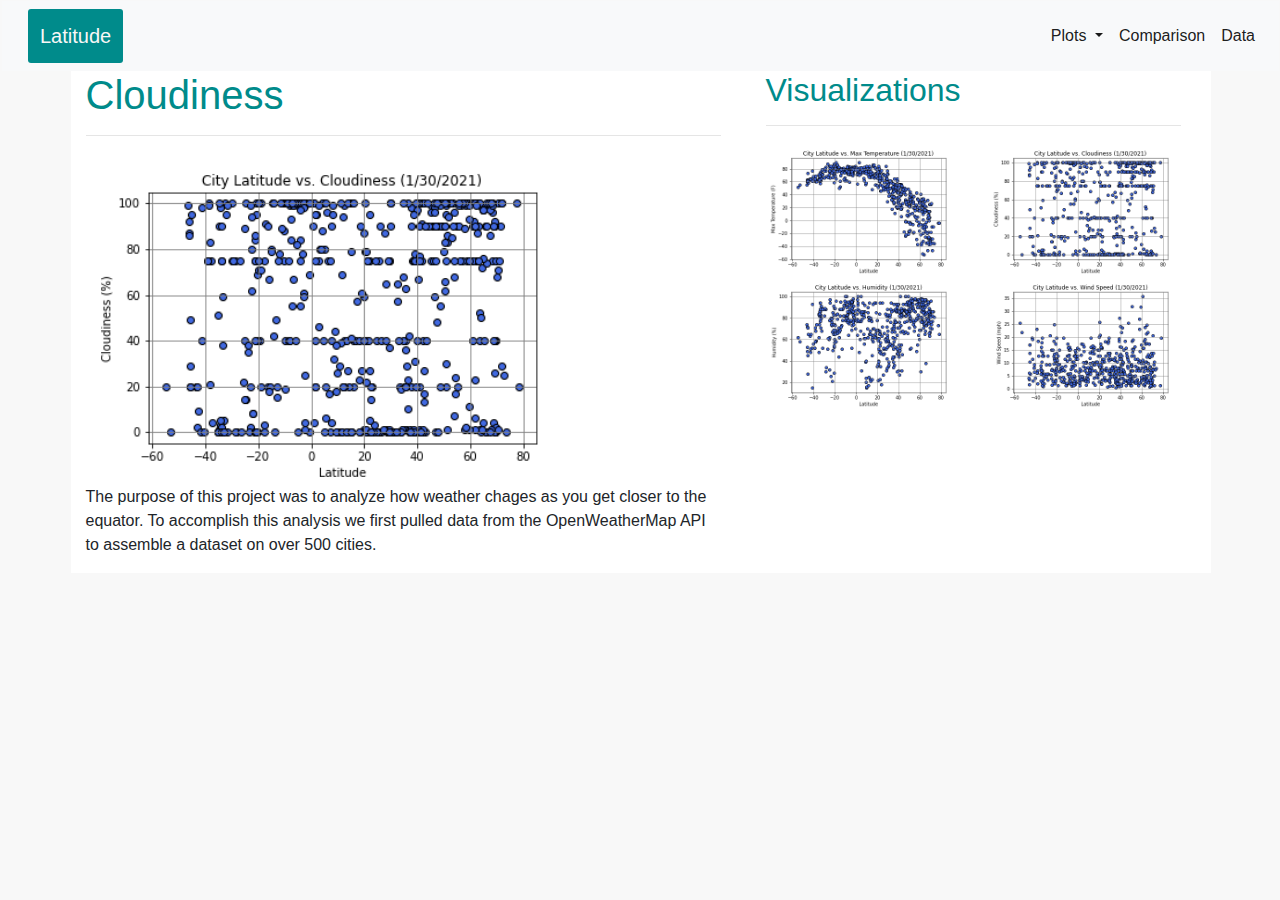
==== cloudiness.html @ e4867ff2 "updated all html files with bootstrap grid" ====
<!DOCTYPE html>
<html lang="en-us">

    <head>

        <meta charset="UTF-8">
        <title>Cloudiness</title>
      
        <!-- Bring in our bootstrap stylesheet -->
        <link rel="stylesheet" href="https://stackpath.bootstrapcdn.com/bootstrap/4.3.1/css/bootstrap.min.css" integrity="sha384-ggOyR0iXCbMQv3Xipma34MD+dH/1fQ784/j6cY/iJTQUOhcWr7x9JvoRxT2MZw1T" crossorigin="anonymous">
      
        <link rel="stylesheet" href="style.css">
    </head>


    <body>

        <nav class="navbar navbar-expand-lg navbar-light bg-light">
            <ul class="nav nav-pills">
            <a class="navbar-brand" href="http://127.0.0.1:5501/index.html">Latitude</a>
            <button class="navbar-toggler" type="button" data-toggle="collapse" data-target="#navbarSupportedContent" aria-controls="navbarSupportedContent" aria-expanded="false" aria-label="Toggle navigation">
              <span class="navbar-toggler-icon"></span>
            </button>
            </ul>
            <div class="collapse navbar-collapse" id="navbarSupportedContent">
              <ul class="navbar-nav ml-auto">
                
                <li class="nav-item dropdown active">
                  <a class="nav-link dropdown-toggle" href="#" id="navbarDropdown" role="button" data-toggle="dropdown" aria-haspopup="true" aria-expanded="false">
                    Plots
                  </a>
                  <div class="dropdown-menu" aria-labelledby="navbarDropdown">
                    <a class="dropdown-item" href="http://127.0.0.1:5501/max_temp.html">Max Temperature</a>
                    <a class="dropdown-item" href="http://127.0.0.1:5501/humidity.html">Humidity</a>
                    <a class="dropdown-item" href="http://127.0.0.1:5501/cloudiness.html">Cloudiness</a>
                    <a class="dropdown-item" href="http://127.0.0.1:5501/windspeed.html">Wind Speed</a>
                    <div class="dropdown-divider"></div>
                    <a class="dropdown-item" href="http://127.0.0.1:5501/Comparison.html">Comparison</a>
                    <div class="dropdown-divider"></div>
                    <a class="dropdown-item" href="http://127.0.0.1:5501/data.html">Data</a>
                  </div>
                </li>
                <li class="nav-item active">
                  <a class="nav-link" href="http://127.0.0.1:5501/Comparison.html">Comparison <span class="sr-only">(current)</span></a>
                </li>
                <li class="nav-item active">
                  <a class="nav-link" href="http://127.0.0.1:5501/data.html">Data</a>
                </li>
              </ul>
            </div>
          </nav>


        <!-- Creates the Overall Grid -->
        <div class="container">
            <!-- First Row -->
            <div class="row">

                <!-- First of two columns -->
                    <div class="col-md-7">
                        <h1>Cloudiness</h1>
                        <hr>
                        <img width= "500" src="Resources/Visualizations/Lat_vs_cloudiness.png"></a>
            
                        <p>The purpose of this project was to analyze how weather chages as you get closer to the equator. To accomplish this analysis we first pulled data from the OpenWeatherMap API to assemble a dataset on over 500 cities.</p>
                    </div>    
                
                <!-- Second of two columns -->
                <div class="col-md-5">

                    <!-- Creates the Grid inside the Grid -->
                    <div class="container">
                    <h2>Visualizations</h2>
                    <hr>
                        <!-- First Row Inside Grid -->
                        <div class="row">
                            <!-- First of two columns -->
                            <div class="col-sm-6">
                            <a href="http://127.0.0.1:5501/max_temp.html"><img width= "200" src="Resources/Visualizations/Lat_vs_temp.png" alt="Max Temperature"></a>
                            <a href="http://127.0.0.1:5501/humidity.html"><img width= "200" src="Resources/Visualizations/Lat_vs_humidity.png" alt="Humidity"></a>
                            </div>
                            <!-- Second of two columns -->
                            <div class="col-sm-6">
                            <a href="http://127.0.0.1:5501/cloudiness.html"><img width= "200" src="Resources/Visualizations/Lat_vs_cloudiness.png" alt="Cloudiness"></a>
                            <a href="http://127.0.0.1:5501/windspeed.html"><img width= "200" src="Resources/Visualizations/Lat_vs_windspeed.png" alt="Wind Speed"></a>
                            </div>
                        </div>
                    </div>
                </div>
            </div>
        </div>
        
    <script src="https://code.jquery.com/jquery-3.3.1.slim.min.js" integrity="sha384-q8i/X+965DzO0rT7abK41JStQIAqVgRVzpbzo5smXKp4YfRvH+8abtTE1Pi6jizo" crossorigin="anonymous"></script>
    <script src="https://cdnjs.cloudflare.com/ajax/libs/popper.js/1.14.7/umd/popper.min.js" integrity="sha384-UO2eT0CpHqdSJQ6hJty5KVphtPhzWj9WO1clHTMGa3JDZwrnQq4sF86dIHNDz0W1" crossorigin="anonymous"></script>
    <script src="https://stackpath.bootstrapcdn.com/bootstrap/4.3.1/js/bootstrap.min.js" integrity="sha384-JjSmVgyd0p3pXB1rRibZUAYoIIy6OrQ6VrjIEaFf/nJGzIxFDsf4x0xIM+B07jRM" crossorigin="anonymous"></script>
        
        
    </body>
</html>
---- style.css ----
h1 {
    color:darkcyan
}

h2 {
    color:darkcyan
}

h3 {
    color: darkcyan;
    text-align: center;
}

.navbar-light .navbar-nav .active>.nav-link {
    text-align: end;
}

.navbar-light .navbar-brand {
    color: rgb(248, 247, 246);
}
.navbar {
    background: rgb(255, 255, 255);
  }

.navbar-brand {
    display: inline-block;
    padding: 12px;
    margin-right: 10px;
    margin-left: 10px;
    cursor: pointer;
    border-radius: 3px;
    background-color:darkcyan;
}

body {
    background: #f1f1f181;
    padding: 1px;
    margin-left:1px;
  }

.container {
    background-color:rgb(255, 255, 255);
}

.navbar-nav .me-auto{
    margin-right: auto!important;
}
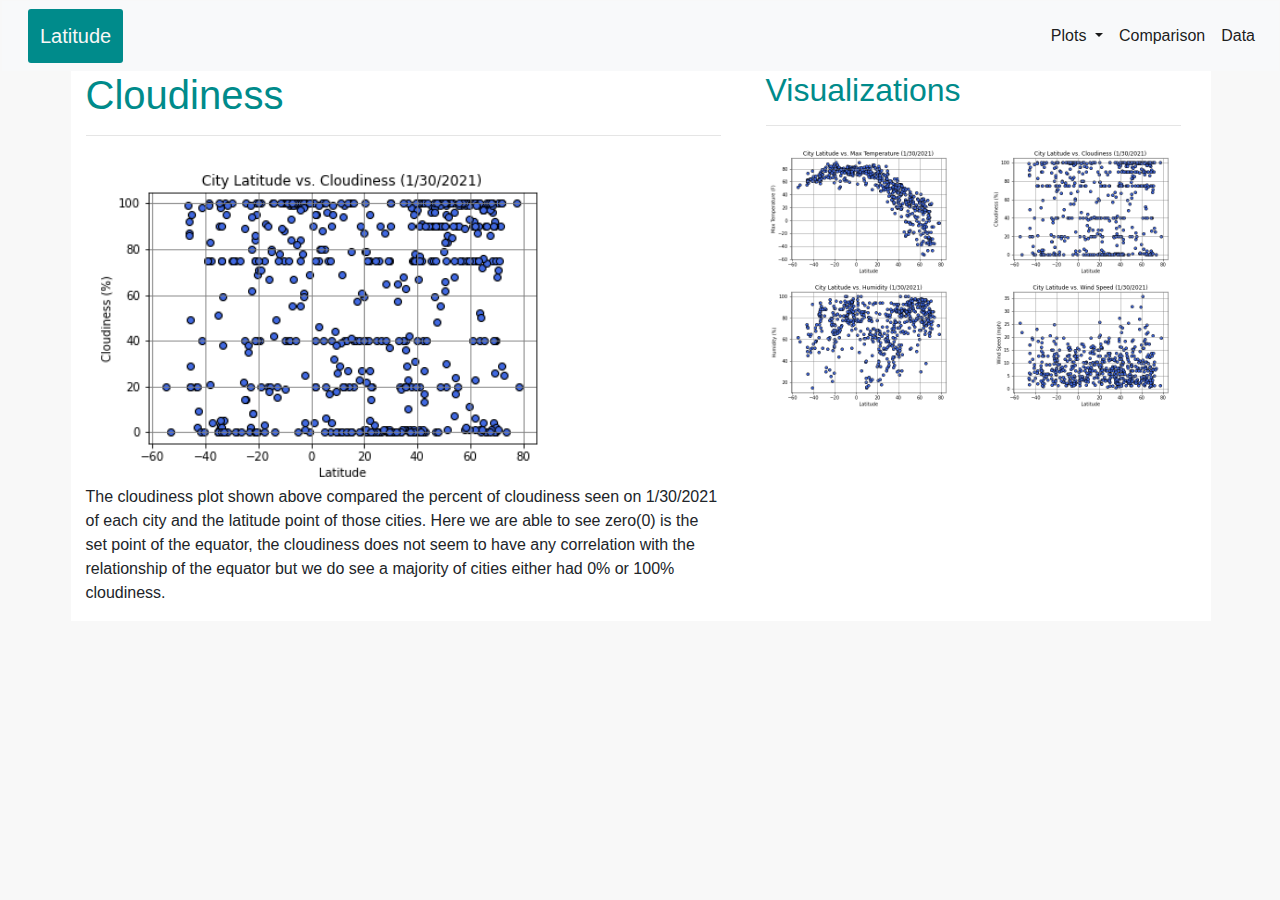
==== commit 756c8bbf: "updated links" ====
--- a/cloudiness.html
+++ b/cloudiness.html
@@ -17,7 +17,7 @@
 
         <nav class="navbar navbar-expand-lg navbar-light bg-light">
             <ul class="nav nav-pills">
-            <a class="navbar-brand" href="http://127.0.0.1:5501/index.html">Latitude</a>
+            <a class="navbar-brand" href="index.html">Latitude</a>
             <button class="navbar-toggler" type="button" data-toggle="collapse" data-target="#navbarSupportedContent" aria-controls="navbarSupportedContent" aria-expanded="false" aria-label="Toggle navigation">
               <span class="navbar-toggler-icon"></span>
             </button>
@@ -30,21 +30,21 @@
                     Plots
                   </a>
                   <div class="dropdown-menu" aria-labelledby="navbarDropdown">
-                    <a class="dropdown-item" href="http://127.0.0.1:5501/max_temp.html">Max Temperature</a>
-                    <a class="dropdown-item" href="http://127.0.0.1:5501/humidity.html">Humidity</a>
-                    <a class="dropdown-item" href="http://127.0.0.1:5501/cloudiness.html">Cloudiness</a>
-                    <a class="dropdown-item" href="http://127.0.0.1:5501/windspeed.html">Wind Speed</a>
+                    <a class="dropdown-item" href="max_temp.html">Max Temperature</a>
+                    <a class="dropdown-item" href="humidity.html">Humidity</a>
+                    <a class="dropdown-item" href="cloudiness.html">Cloudiness</a>
+                    <a class="dropdown-item" href="windspeed.html">Wind Speed</a>
                     <div class="dropdown-divider"></div>
-                    <a class="dropdown-item" href="http://127.0.0.1:5501/Comparison.html">Comparison</a>
+                    <a class="dropdown-item" href="Comparison.html">Comparison</a>
                     <div class="dropdown-divider"></div>
-                    <a class="dropdown-item" href="http://127.0.0.1:5501/data.html">Data</a>
+                    <a class="dropdown-item" href="data.html">Data</a>
                   </div>
                 </li>
                 <li class="nav-item active">
-                  <a class="nav-link" href="http://127.0.0.1:5501/Comparison.html">Comparison <span class="sr-only">(current)</span></a>
+                  <a class="nav-link" href="Comparison.html">Comparison <span class="sr-only">(current)</span></a>
                 </li>
                 <li class="nav-item active">
-                  <a class="nav-link" href="http://127.0.0.1:5501/data.html">Data</a>
+                  <a class="nav-link" href="data.html">Data</a>
                 </li>
               </ul>
             </div>
@@ -62,7 +62,7 @@
                         <hr>
                         <img width= "500" src="Resources/Visualizations/Lat_vs_cloudiness.png"></a>
             
-                        <p>The purpose of this project was to analyze how weather chages as you get closer to the equator. To accomplish this analysis we first pulled data from the OpenWeatherMap API to assemble a dataset on over 500 cities.</p>
+                        <p>The cloudiness plot shown above compared the percent of cloudiness seen on 1/30/2021 of each city and the latitude point of those cities. Here we are able to see zero(0) is the set point of the equator, the cloudiness does not seem to have any correlation with the relationship of the equator but we do see a majority of cities either had 0% or 100% cloudiness.</p>
                     </div>    
                 
                 <!-- Second of two columns -->
@@ -76,13 +76,13 @@
                         <div class="row">
                             <!-- First of two columns -->
                             <div class="col-sm-6">
-                            <a href="http://127.0.0.1:5501/max_temp.html"><img width= "200" src="Resources/Visualizations/Lat_vs_temp.png" alt="Max Temperature"></a>
-                            <a href="http://127.0.0.1:5501/humidity.html"><img width= "200" src="Resources/Visualizations/Lat_vs_humidity.png" alt="Humidity"></a>
+                            <a href="max_temp.html"><img width= "200" src="Resources/Visualizations/Lat_vs_temp.png" alt="Max Temperature"></a>
+                            <a href="humidity.html"><img width= "200" src="Resources/Visualizations/Lat_vs_humidity.png" alt="Humidity"></a>
                             </div>
                             <!-- Second of two columns -->
                             <div class="col-sm-6">
-                            <a href="http://127.0.0.1:5501/cloudiness.html"><img width= "200" src="Resources/Visualizations/Lat_vs_cloudiness.png" alt="Cloudiness"></a>
-                            <a href="http://127.0.0.1:5501/windspeed.html"><img width= "200" src="Resources/Visualizations/Lat_vs_windspeed.png" alt="Wind Speed"></a>
+                            <a href="cloudiness.html"><img width= "200" src="Resources/Visualizations/Lat_vs_cloudiness.png" alt="Cloudiness"></a>
+                            <a href="windspeed.html"><img width= "200" src="Resources/Visualizations/Lat_vs_windspeed.png" alt="Wind Speed"></a>
                             </div>
                         </div>
                     </div>
